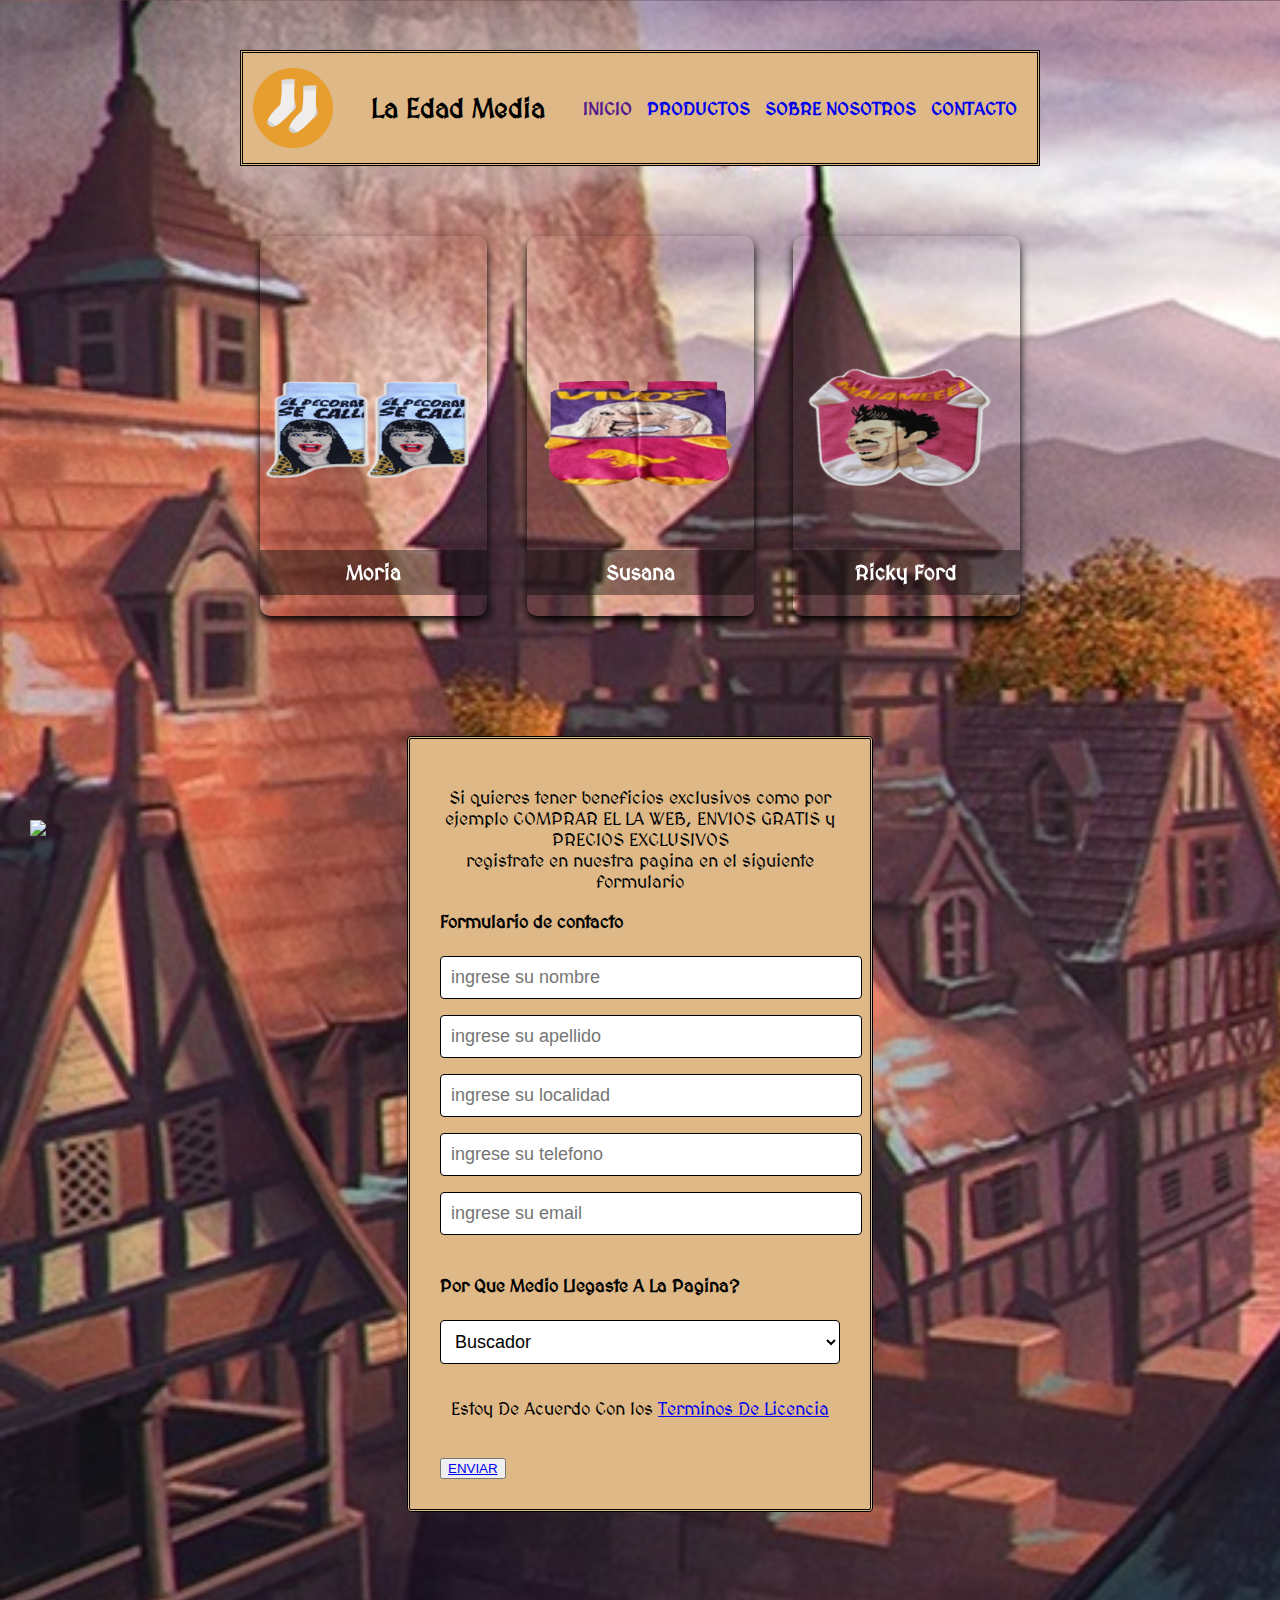
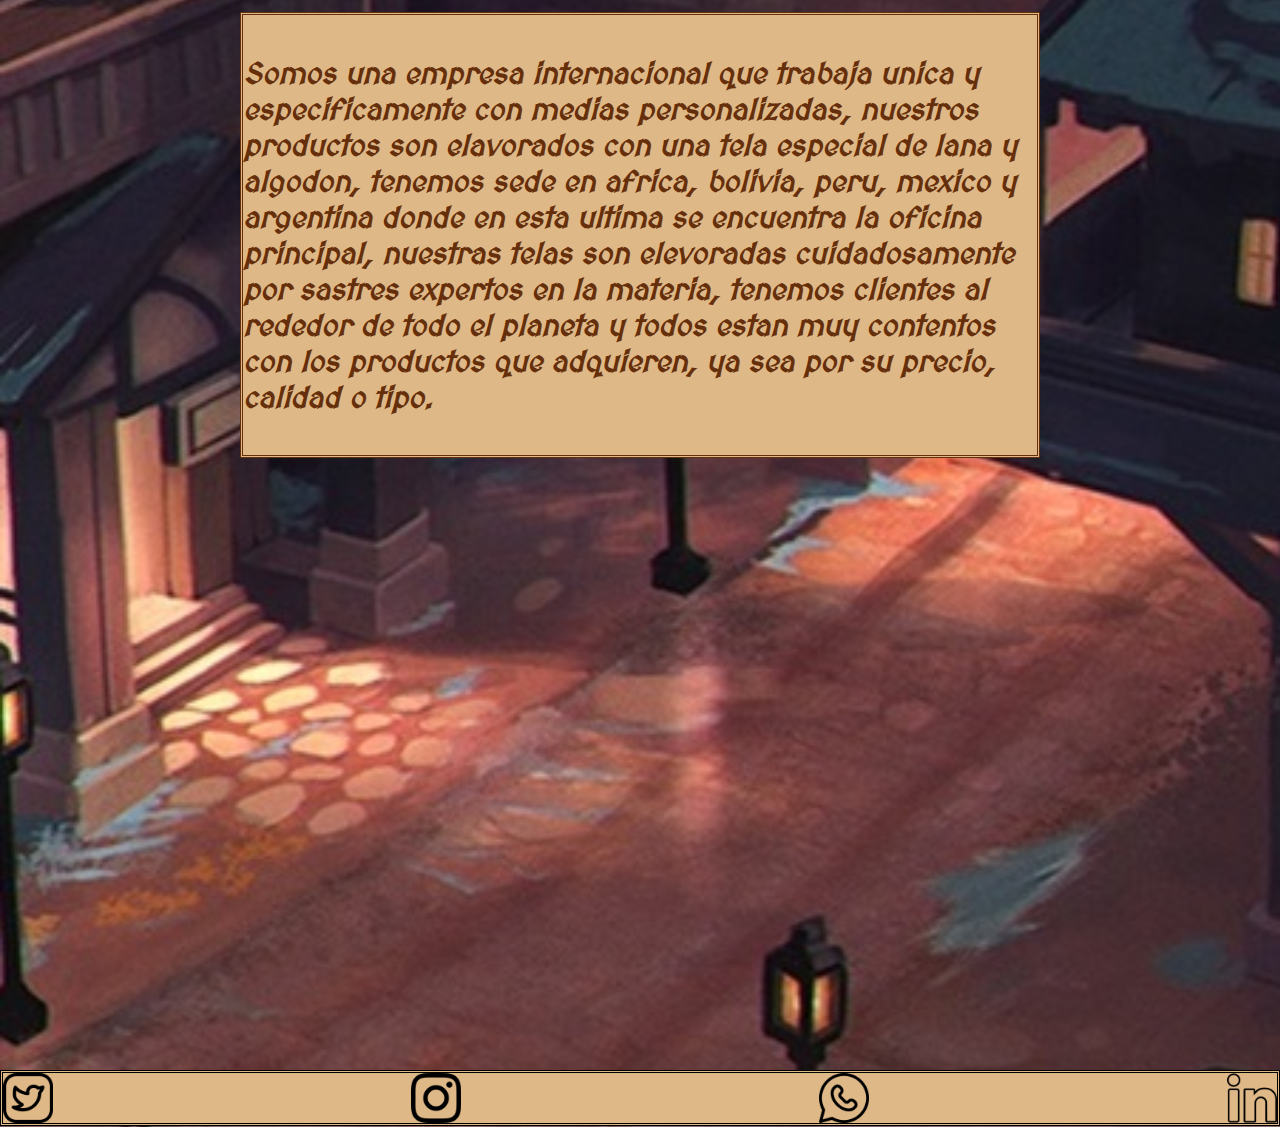
==== index.html @ 6c39c47f "Todo" ====
<!DOCTYPE html>
<html lang="en">

<head>
    <meta charset="UTF-8">
    <meta http-equiv="X-UA-Compatible" content="IE=edge">
    <meta name="viewport" content="width=device-width, initial-scale=1.0">
    <meta name="keywords" content="HTML, CSS">
    <title>Trabajo Practico N°2</title>
    <link rel="stylesheet" href="/css/styles.css">
    <link rel="icon" href="./icons/icono.jpg">
    <link rel="stylesheet" type="text/css" href="//fonts.googleapis.com/css?family=MedievalSharp" />
    

</head>

<body>

    <div class="cartel">
        <img src="/images/german.png">
    </div>

    <div class="container">

        <header>

            <link rel="stylesheet" href="#" class="logo">

            <img class="icono" src="./icons/icono.jpg" alt="">
            <h2>La Edad Media</h2>

            </link>

            <nav class="nav">


                <a href="" class="nav">INICIO</a>
                <a href="#productos" class="nav">PRODUCTOS</a>
                <a href="#sobre" class="nav">SOBRE NOSOTROS</a>
                <a href="#contacto" class="nav">CONTACTO</a>


            </nav>

        </header>

    <div class="containerCard">
        <div class="card">
            <div class="face front">
                <img src="/images/moria.png" alt="">
                <h3>Moria</h3>
            </div>
            <div class="face back">
                <h3>Moria</h3>
                <p>Lorem ipsum dolor sit, 
                    amet consectetur adipisicing elit. 
                    Nobis id iure voluptatibus consequatur 
                    quasi ut, sequi maxime vel, 
                    officia repellat deserunt inventore 
                    consectetur, maiores dolorem vitae 
                    pariatur? Dignissimos, quibusdam in.</p>
                <div class="link">
                    <a href="/detalles.html">Detalles</a>
                </div>
            </div>
            
        </div>
        <div class="card" id="productos">
            <div class="face front">
                <img src="/images/susi.png" alt="">
                <h3>Susana</h3>
            </div>
            <div class="face back">
                <h3>Susana</h3>
                <p>Lorem ipsum dolor sit, 
                    amet consectetur adipisicing elit. 
                    Nobis id iure voluptatibus consequatur 
                    quasi ut, sequi maxime vel, 
                    officia repellat deserunt inventore 
                    consectetur, maiores dolorem vitae 
                    pariatur? Dignissimos, quibusdam in.</p>
                <div class="link">
                    <a href="/detalles.html">Detalles</a>
                </div>
            </div>
            
        </div>
        <div class="card">
            <div class="face front">
                <img src="/images/ricky.png" alt="">
                <h3>Ricky Ford</h3>
            </div>
            <div class="face back">
                <h3>Ricky Ford</h3>
                <p>Lorem ipsum dolor sit, 
                    amet consectetur adipisicing elit. 
                    Nobis id iure voluptatibus consequatur 
                    quasi ut, sequi maxime vel, 
                    officia repellat deserunt inventore 
                    consectetur, maiores dolorem vitae 
                    pariatur? Dignissimos, quibusdam in.</p>
                <div class="link">
                    <a href="/detalles.html">Detalles</a>
                </div>
            </div>
            
        </div>
    </div>

        <section class="formulario">
            <p>Si quieres tener beneficios exclusivos como por ejemplo COMPRAR EL LA WEB, ENVIOS GRATIS y PRECIOS
                EXCLUSIVOS
                <br> registrate en nuestra pagina en el siguiente formulario
            </p>
            <br>
            <br>
            <h4>Formulario de contacto</h4>
            <input class="box" type="text" name="nombre" id="nombres" placeholder="ingrese su nombre">
            <input class="box" type="text" name="apellido" id="apellido" placeholder="ingrese su apellido">
            <input class="box" type="text" name="localidad" id="localidad" placeholder="ingrese su localidad">
            <input class="box" type="tel" name="telefono" id="telefono" placeholder="ingrese su telefono">
            <input class="box" type="email" name="email" id="email" placeholder="ingrese su email">
            <h4>Por Que Medio Llegaste A La Pagina? </h4>

            <select name="medio" class="box">
                <option value="Buscador">Buscador</option>
                <option value="Buscador">Publicidad</option>
                <option value="Buscador">Mail</option>
                <option value="Buscador">Otro..</option>
            </select>

            <p>Estoy De Acuerdo Con los <a href="/terminos.html">Terminos De Licencia</a></p>

            <button type="button" value="Enviar"><a href="/PaginaDeAgradecimiento.html">ENVIAR</a></button> 
        </section>

        <div class="sobreNosotros" id="sobre">
            <section>
                <h4>Somos una empresa internacional que trabaja unica y especificamente con medias personalizadas, 
                    nuestros productos son elavorados con una tela especial de lana y algodon, tenemos sede en africa, bolivia,
                    peru, mexico y argentina donde en esta ultima se encuentra la oficina principal, nuestras telas son elevoradas
                    cuidadosamente por sastres expertos en la materia, tenemos clientes al rededor de todo el planeta y todos estan muy
                    contentos con los productos que adquieren, ya sea por su precio, calidad o tipo.                    
                </h4>
            </section>
        </div>

    </div>

    <footer class="" id="contacto">
        <div class="sociales">
            <a href="https://twitter.com/MansillaFrank" class="twitter"><i class="fa fa-twitter"><img src="/icons/gorjeo.png" class="twitter" alt=""></i></a>
            <a href="https://t.co/3HuCrFXEHp" class="instagram"><i class="fa fa-instagram"><img src="/icons/instagram.png" class="instagram" alt=""></i></a>
            <a href="/whats.html" class="whatsapp"><i class="fa fa-whatsapp"><img src="/icons/whatsapp.png" class="whatsapp" alt=""></i></a>
            <a href="https://www.linkedin.com/in/frank-mansilla-616237210" class="linkedIN"><i class="fa fa-linkedIN"><img src="/icons/linkedin.png"  class="linkedIN" alt=""></i></a>
        </div>
    </footer>
    
</body>

</html>
---- css/styles.css ----
body{
  background-image: url(../images/background.jpg);
  background-size:cover;
  font-family: MedievalSharp; font-size: 18px; font-style: normal; font-variant: normal; font-weight: 200;
  margin: 0;
  }
  
  .container{
    background:(
      burlywood 5rem
      transparent 5rem
    );
    
    margin: auto;
    width: 50rem;
    height: 160rem;
    padding: 50px;
  }

  header{
    display: flex;
    border:double;
    justify-content: space-between;
    align-items: center;
    background-color: burlywood;
    height: 90px;
    padding: 10px;
  } 

.cartel{
  margin-top: 700px;
  float: left;
}

.cartel img{
  margin-top: 120px;
  margin-left: 30px;
  width: 200px;
  position: absolute;
  display: flex;
}


.containerCard{
  display: flex;
margin-top: 50px;
}

.card {
  position: relative;
  width: 300px;
  height: 380px;
  margin: 20px;
  display: flex;
  flex-direction: column;
}

.card .face {
  position: absolute;
  width: 100%;
  height: 100%;
  backface-visibility: hidden;
  border-radius: 10px;
  overflow: hidden;
  transition: .5s;
}

.card .front {
  transform: perspective(600px) rotateY(0deg);
  box-shadow: 0 5px 10px #000;
}

.card .front img {
  position: absolute;
  width: 100%;
  height: 100%;
  object-fit: cover;
}

.card .front h3 {
  position: absolute;
  bottom: 0;
  width: 100%;
  height: 45px;
  line-height: 45px;
  color: #fff;
  background: rgba(0,0,0,.4);
  text-align: center;
}

.card .back {
  transform: perspective(600px) rotateY(180deg);
  background: burlywood;
  padding: 15px;
  color: #000;
  display: flex;
  flex-direction: column;
  justify-content: space-between;
  text-align: center;
  box-shadow: 0 5px 10px #000;
}

.card .back .link {
  border-top: solid 1px #000;
  height: 50px;
  line-height: 50px;
}

.card .back .link a {
  color: #000;
}

.card .back h3 {
  font-size: 30px;
  margin-top: 20px;
  letter-spacing: 2px;
}

.card .back p {
  letter-spacing: 1px;
} 

.card:hover .front {
  transform: perspective(600px) rotateY(180deg);
}

.card:hover .back {
  transform: perspective(600px) rotateY(360deg);
}

.sobreNosotros{
  margin-top: 100px;
  
  background-color: burlywood;
  font-size: 30px;
  font-style: oblique;
  border-style: double;
  color: rgb(102, 47, 11);
}

.logo{
  align-items: center;
}

.icono{
  height: 80px;
}

.nav{
  text-decoration:none;
}

.nav a{
  padding-right: 10px;
  font-weight: 600;
}

.nav a:hover{
  color: white;
}


.formulario{
  width: 400px;
  background: burlywood;
  padding: 30px;
  margin: auto;
  margin-top: 100px;
  border-radius: 4px;
  color: black;
  font-weight: 500;
  align-items: center;
  border: double;
}

.box{
  width: 100%;
  background: white;
  padding: 10px;
  border-radius: 4px;
  margin-bottom: 16px;
  border: 1px solid black;
  font-family: sans-serif;
  font-size: 18px;
}

.formulario p{
  height: 40px;
  text-align: center;
  font-size: 18px;
}

footer{
  width: 100%;
  margin-top: 10px;
}

footer .sociales{
  background: burlywood;
  display: flex;
  flex-direction: row;
  justify-content: space-between;
  flex-wrap: wrap;
  border-style: double;
}

footer .sociales .twitter{
  height: 50px;
}
footer .sociales .instagram{
  height: 50px;
}
footer .sociales .whatsapp{
  height: 50px;
}
footer .sociales .linkedIN{
  height: 50px;
}
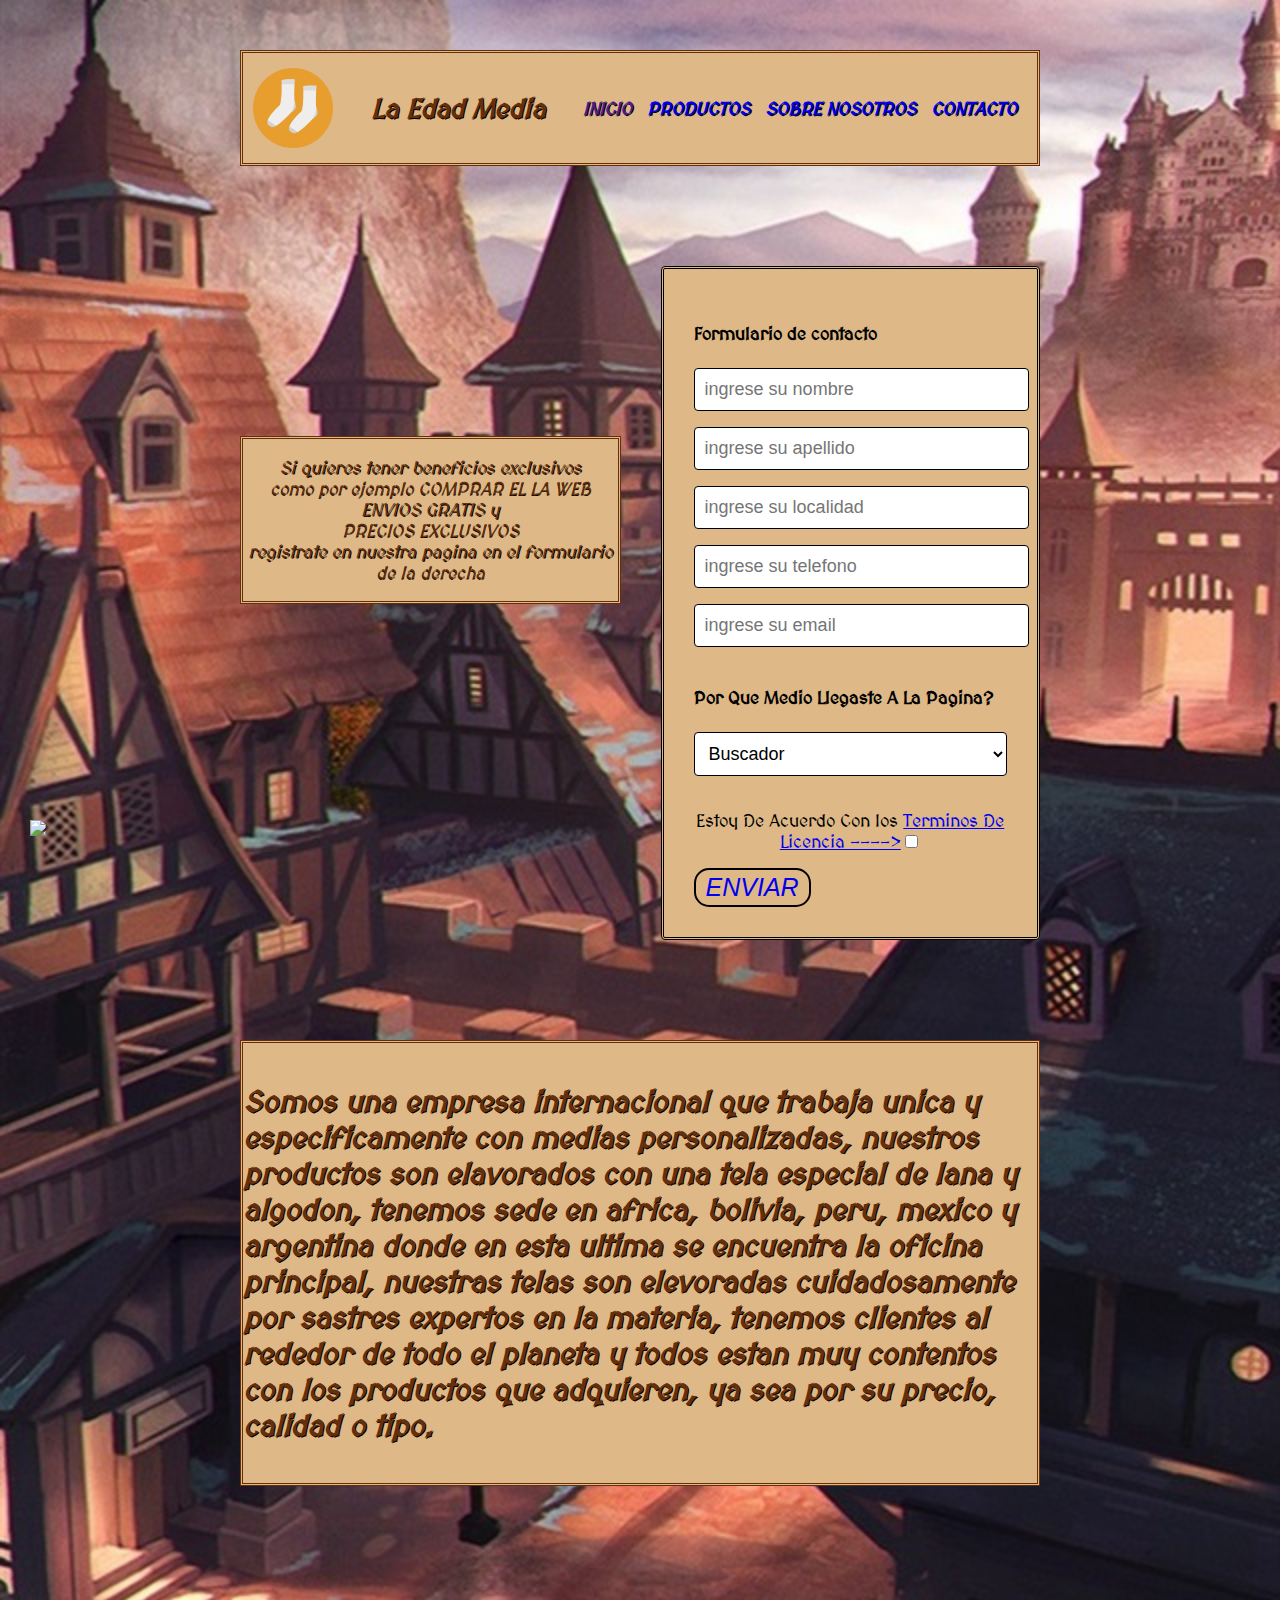
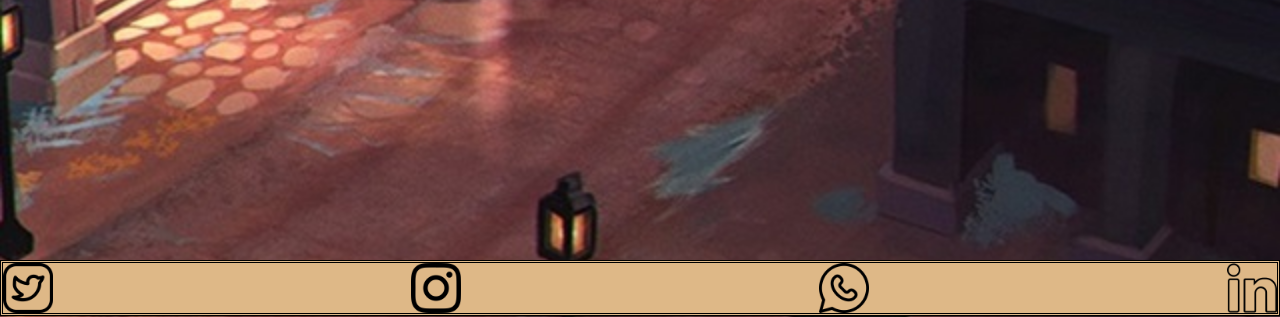
==== commit be5f3bf6: "Bug(*)" ====
--- a/index.html
+++ b/index.html
@@ -7,22 +7,22 @@
     <meta name="viewport" content="width=device-width, initial-scale=1.0">
     <meta name="keywords" content="HTML, CSS">
     <title>Trabajo Practico N°2</title>
-    <link rel="stylesheet" href="/css/styles.css">
+    <link rel="stylesheet" href="/Templates/css/styles.css">
     <link rel="icon" href="./icons/icono.jpg">
     <link rel="stylesheet" type="text/css" href="//fonts.googleapis.com/css?family=MedievalSharp" />
-    
+
 
 </head>
 
 <body>
 
     <div class="cartel">
-        <img src="/images/german.png">
+        <img src="/Templates/images/german.png">
     </div>
 
     <div class="container">
 
-        <header>
+        <header class="header1">
 
             <link rel="stylesheet" href="#" class="logo">
 
@@ -35,112 +35,63 @@
 
 
                 <a href="" class="nav">INICIO</a>
-                <a href="#productos" class="nav">PRODUCTOS</a>
+                <a href="/Templates/blog.html" class="nav">PRODUCTOS</a>
                 <a href="#sobre" class="nav">SOBRE NOSOTROS</a>
                 <a href="#contacto" class="nav">CONTACTO</a>
+
 
 
             </nav>
 
         </header>
 
-    <div class="containerCard">
-        <div class="card">
-            <div class="face front">
-                <img src="/images/moria.png" alt="">
-                <h3>Moria</h3>
+
+        <div class="containerform">
+
+            <div class="textform">
+                <p>Si quieres tener beneficios exclusivos
+                    <br> como por ejemplo COMPRAR EL LA WEB
+                    <br> ENVIOS GRATIS y
+                    <br> PRECIOS EXCLUSIVOS
+                    <br> registrate en nuestra pagina en el formulario de la derecha
+                </p>
             </div>
-            <div class="face back">
-                <h3>Moria</h3>
-                <p>Lorem ipsum dolor sit, 
-                    amet consectetur adipisicing elit. 
-                    Nobis id iure voluptatibus consequatur 
-                    quasi ut, sequi maxime vel, 
-                    officia repellat deserunt inventore 
-                    consectetur, maiores dolorem vitae 
-                    pariatur? Dignissimos, quibusdam in.</p>
-                <div class="link">
-                    <a href="/detalles.html">Detalles</a>
-                </div>
-            </div>
-            
+
+            <section class="formulario">
+                <h4>Formulario de contacto</h4>
+                <input class="box" type="text" name="nombre" id="nombres" placeholder="ingrese su nombre">
+                <input class="box" type="text" name="apellido" id="apellido" placeholder="ingrese su apellido">
+                <input class="box" type="text" name="localidad" id="localidad" placeholder="ingrese su localidad">
+                <input class="box" type="tel" name="telefono" id="telefono" placeholder="ingrese su telefono">
+                <input class="box" type="email" name="email" id="email" placeholder="ingrese su email">
+                <h4>Por Que Medio Llegaste A La Pagina? </h4>
+
+                <select name="medio" class="box">
+                    <option value="Buscador">Buscador</option>
+                    <option value="Buscador">Publicidad</option>
+                    <option value="Buscador">Mail</option>
+                    <option value="Buscador">Otro..</option>
+                </select>
+                <p>Estoy De Acuerdo Con los <a href="/Templates/terminos.html">Terminos De Licencia ----><input
+                            type="checkbox" name="De acuerdo" id=""></></a></p>
+
+                <button type="button" value="Enviar"><a
+                        href="/Templates/PaginaDeAgradecimiento.html">ENVIAR</a></button>
         </div>
-        <div class="card" id="productos">
-            <div class="face front">
-                <img src="/images/susi.png" alt="">
-                <h3>Susana</h3>
-            </div>
-            <div class="face back">
-                <h3>Susana</h3>
-                <p>Lorem ipsum dolor sit, 
-                    amet consectetur adipisicing elit. 
-                    Nobis id iure voluptatibus consequatur 
-                    quasi ut, sequi maxime vel, 
-                    officia repellat deserunt inventore 
-                    consectetur, maiores dolorem vitae 
-                    pariatur? Dignissimos, quibusdam in.</p>
-                <div class="link">
-                    <a href="/detalles.html">Detalles</a>
-                </div>
-            </div>
-            
-        </div>
-        <div class="card">
-            <div class="face front">
-                <img src="/images/ricky.png" alt="">
-                <h3>Ricky Ford</h3>
-            </div>
-            <div class="face back">
-                <h3>Ricky Ford</h3>
-                <p>Lorem ipsum dolor sit, 
-                    amet consectetur adipisicing elit. 
-                    Nobis id iure voluptatibus consequatur 
-                    quasi ut, sequi maxime vel, 
-                    officia repellat deserunt inventore 
-                    consectetur, maiores dolorem vitae 
-                    pariatur? Dignissimos, quibusdam in.</p>
-                <div class="link">
-                    <a href="/detalles.html">Detalles</a>
-                </div>
-            </div>
-            
-        </div>
-    </div>
 
-        <section class="formulario">
-            <p>Si quieres tener beneficios exclusivos como por ejemplo COMPRAR EL LA WEB, ENVIOS GRATIS y PRECIOS
-                EXCLUSIVOS
-                <br> registrate en nuestra pagina en el siguiente formulario
-            </p>
-            <br>
-            <br>
-            <h4>Formulario de contacto</h4>
-            <input class="box" type="text" name="nombre" id="nombres" placeholder="ingrese su nombre">
-            <input class="box" type="text" name="apellido" id="apellido" placeholder="ingrese su apellido">
-            <input class="box" type="text" name="localidad" id="localidad" placeholder="ingrese su localidad">
-            <input class="box" type="tel" name="telefono" id="telefono" placeholder="ingrese su telefono">
-            <input class="box" type="email" name="email" id="email" placeholder="ingrese su email">
-            <h4>Por Que Medio Llegaste A La Pagina? </h4>
 
-            <select name="medio" class="box">
-                <option value="Buscador">Buscador</option>
-                <option value="Buscador">Publicidad</option>
-                <option value="Buscador">Mail</option>
-                <option value="Buscador">Otro..</option>
-            </select>
-
-            <p>Estoy De Acuerdo Con los <a href="/terminos.html">Terminos De Licencia</a></p>
-
-            <button type="button" value="Enviar"><a href="/PaginaDeAgradecimiento.html">ENVIAR</a></button> 
         </section>
 
         <div class="sobreNosotros" id="sobre">
             <section>
-                <h4>Somos una empresa internacional que trabaja unica y especificamente con medias personalizadas, 
-                    nuestros productos son elavorados con una tela especial de lana y algodon, tenemos sede en africa, bolivia,
-                    peru, mexico y argentina donde en esta ultima se encuentra la oficina principal, nuestras telas son elevoradas
-                    cuidadosamente por sastres expertos en la materia, tenemos clientes al rededor de todo el planeta y todos estan muy
-                    contentos con los productos que adquieren, ya sea por su precio, calidad o tipo.                    
+                <h4>Somos una empresa internacional que trabaja unica y especificamente con medias personalizadas,
+                    nuestros productos son elavorados con una tela especial de lana y algodon, tenemos sede en africa,
+                    bolivia,
+                    peru, mexico y argentina donde en esta ultima se encuentra la oficina principal, nuestras telas son
+                    elevoradas
+                    cuidadosamente por sastres expertos en la materia, tenemos clientes al rededor de todo el planeta y
+                    todos estan muy
+                    contentos con los productos que adquieren, ya sea por su precio, calidad o tipo.
                 </h4>
             </section>
         </div>
@@ -149,13 +100,17 @@
 
     <footer class="" id="contacto">
         <div class="sociales">
-            <a href="https://twitter.com/MansillaFrank" class="twitter"><i class="fa fa-twitter"><img src="/icons/gorjeo.png" class="twitter" alt=""></i></a>
-            <a href="https://t.co/3HuCrFXEHp" class="instagram"><i class="fa fa-instagram"><img src="/icons/instagram.png" class="instagram" alt=""></i></a>
-            <a href="/whats.html" class="whatsapp"><i class="fa fa-whatsapp"><img src="/icons/whatsapp.png" class="whatsapp" alt=""></i></a>
-            <a href="https://www.linkedin.com/in/frank-mansilla-616237210" class="linkedIN"><i class="fa fa-linkedIN"><img src="/icons/linkedin.png"  class="linkedIN" alt=""></i></a>
+            <a href="https://twitter.com/MansillaFrank" class="twitter"><i class="fa fa-twitter"><img
+                        src="/Templates/icons/gorjeo.png" class="twitter" alt=""></i></a>
+            <a href="https://t.co/3HuCrFXEHp" class="instagram"><i class="fa fa-instagram"><img
+                        src="/Templates/icons/instagram.png" class="instagram" alt=""></i></a>
+            <a href="/Templates/images/ws.jpeg" class="whatsapp"><i class="fa fa-whatsapp"><img
+                        src="/Templates/icons/whatsapp.png" class="whatsapp" alt=""></i></a>
+            <a href="https://www.linkedin.com/in/frank-mansilla-616237210" class="linkedIN"><i
+                    class="fa fa-linkedIN"><img src="/Templates/icons/linkedin.png" class="linkedIN" alt=""></i></a>
         </div>
     </footer>
-    
+
 </body>
 
 </html>--- a/Templates/css/styles.css
+++ b/Templates/css/styles.css
@@ -0,0 +1,305 @@
+html {
+  scroll-behavior: smooth;
+}
+
+body {
+  background-image: url(../images/background.jpg);
+  background-size: cover;
+  font-family: MedievalSharp;
+  font-size: 18px;
+  font-style: normal;
+  font-variant: normal;
+  font-weight: 200;
+  margin: 0;
+}
+
+.container {
+  background: (burlywood 5rem transparent 5rem);
+
+  margin: auto;
+  width: 50rem;
+  height: 110rem;
+  padding: 50px;
+}
+
+.header1 {
+  display: flex;
+  border: double;
+  justify-content: space-between;
+  align-items: center;
+  background-color: burlywood;
+  height: 90px;
+  padding: 10px;
+  font-style: oblique;
+  font-size: 18px;
+  text-shadow: 1px 1px black;
+  color: rgb(102, 47, 11);
+}
+
+.header2 {
+
+  border: double;
+  text-align: center;
+  background-color: burlywood;
+  height: 90px;
+  padding: 10px;
+  font-style: oblique;
+  font-size: 20px;
+  text-shadow: 1px 1px black;
+  color: rgb(102, 47, 11);
+}
+
+.cartel {
+  margin-top: 700px;
+  float: left;
+
+}
+
+.audio {
+
+  margin-top: 357px;
+  margin-left: 75px;
+  height: 100px;
+  width: 100px;
+  float: inline-end;
+}
+
+.cartel img {
+  margin-top: 120px;
+  margin-left: 30px;
+  width: 200px;
+  position: absolute;
+  display: flex;
+}
+
+.sobreNosotros {
+  margin-top: 100px;
+
+  background-color: burlywood;
+  font-size: 30px;
+  font-style: oblique;
+  border-style: double;
+  text-shadow: 1px 1px black;
+  color: rgb(102, 47, 11);
+}
+
+.logo {
+  align-items: center;
+}
+
+.icono {
+  height: 80px;
+}
+
+.nav {
+  text-decoration: none;
+}
+
+.nav a {
+  padding-right: 10px;
+  font-weight: 600;
+}
+
+.nav a:hover {
+  color: white;
+}
+
+.containerform {
+  display: flex;
+}
+
+.textform {
+  margin-top: 270px;
+  margin-right: 40px;
+  text-align: center;
+  background-color: burlywood;
+  border-style: double;
+  height: max-content;
+  font-style: oblique;
+  text-shadow: 0.5px 0.5px black;
+  color: rgb(102, 47, 11);
+
+}
+
+.formulario {
+  width: 400px;
+  background: burlywood;
+  padding: 30px;
+  margin: auto;
+  margin-top: 100px;
+  border-radius: 4px;
+  color: black;
+  font-weight: 500;
+  align-items: center;
+  border: double;
+}
+
+.box {
+  width: 100%;
+  background: white;
+  padding: 10px;
+  border-radius: 4px;
+  margin-bottom: 16px;
+  border: 1px solid black;
+  font-family: sans-serif;
+  font-size: 18px;
+}
+
+.formulario p {
+  height: 40px;
+  text-align: center;
+  font-size: 18px;
+}
+
+footer {
+  width: 100%;
+
+}
+
+footer .sociales {
+  background: burlywood;
+  display: flex;
+  flex-direction: row;
+  justify-content: space-between;
+  flex-wrap: wrap;
+  border-style: double;
+}
+
+footer .sociales .twitter {
+  height: 50px;
+}
+
+footer .sociales .instagram {
+  height: 50px;
+}
+
+footer .sociales .whatsapp {
+  height: 50px;
+}
+
+footer .sociales .linkedIN {
+  height: 50px;
+}
+
+
+/*Inicio de estilos de pagina de productos*/
+
+.botn {
+  justify-content: center;
+  display: flex;
+}
+
+button {
+  text-decoration: none;
+  padding: 3px;
+  padding-left: 10px;
+  padding-right: 10px;
+  font-family: helvetica;
+  font-weight: 300;
+  font-size: 25px;
+  font-style: italic;
+  color: black;
+  background-color: burlywood;
+  border-radius: 15px;
+  border-style: double;
+}
+
+button:hover {
+  opacity: 0.6;
+  text-decoration: none;
+}
+
+button a {
+  text-decoration: none;
+}
+
+/*Comienzo de estilos de card*/
+.containerCard {
+  display: flex;
+  margin-top: 50px;
+}
+
+.card {
+  position: relative;
+  width: 300px;
+  height: 380px;
+  margin: 20px;
+  display: flex;
+  flex-direction: column;
+}
+
+.card .face {
+  position: absolute;
+  width: 100%;
+  height: 100%;
+  backface-visibility: hidden;
+  border-radius: 10px;
+  overflow: hidden;
+  transition: .5s;
+}
+
+.card .front {
+  transform: perspective(600px) rotateY(0deg);
+  box-shadow: 0 5px 10px #000;
+}
+
+.card .front img {
+  position: absolute;
+  width: 100%;
+  height: 100%;
+  object-fit: cover;
+}
+
+.card .front h3 {
+  position: absolute;
+  bottom: 0;
+  width: 100%;
+  height: 45px;
+  line-height: 45px;
+  color: #fff;
+  background: rgba(0, 0, 0, .4);
+  text-align: center;
+}
+
+.card .back {
+  transform: perspective(600px) rotateY(180deg);
+  background: burlywood;
+  padding: 15px;
+  color: #000;
+  display: flex;
+  border-style: double;
+  flex-direction: column;
+  justify-content: space-between;
+  text-align: center;
+  box-shadow: 0 5px 10px #000;
+}
+
+.card .back .link {
+  border-top: solid 1px #000;
+  height: 50px;
+  line-height: 50px;
+}
+
+.card .back .link a {
+  color: #000;
+}
+
+.card .back h3 {
+  font-size: 30px;
+  margin-top: 20px;
+  letter-spacing: 2px;
+}
+
+.card .back p {
+  letter-spacing: 1px;
+}
+
+.card:hover .front {
+  transform: perspective(600px) rotateY(180deg);
+}
+
+.card:hover .back {
+  transform: perspective(600px) rotateY(360deg);
+}
+
+/*Fin de estilos de card*/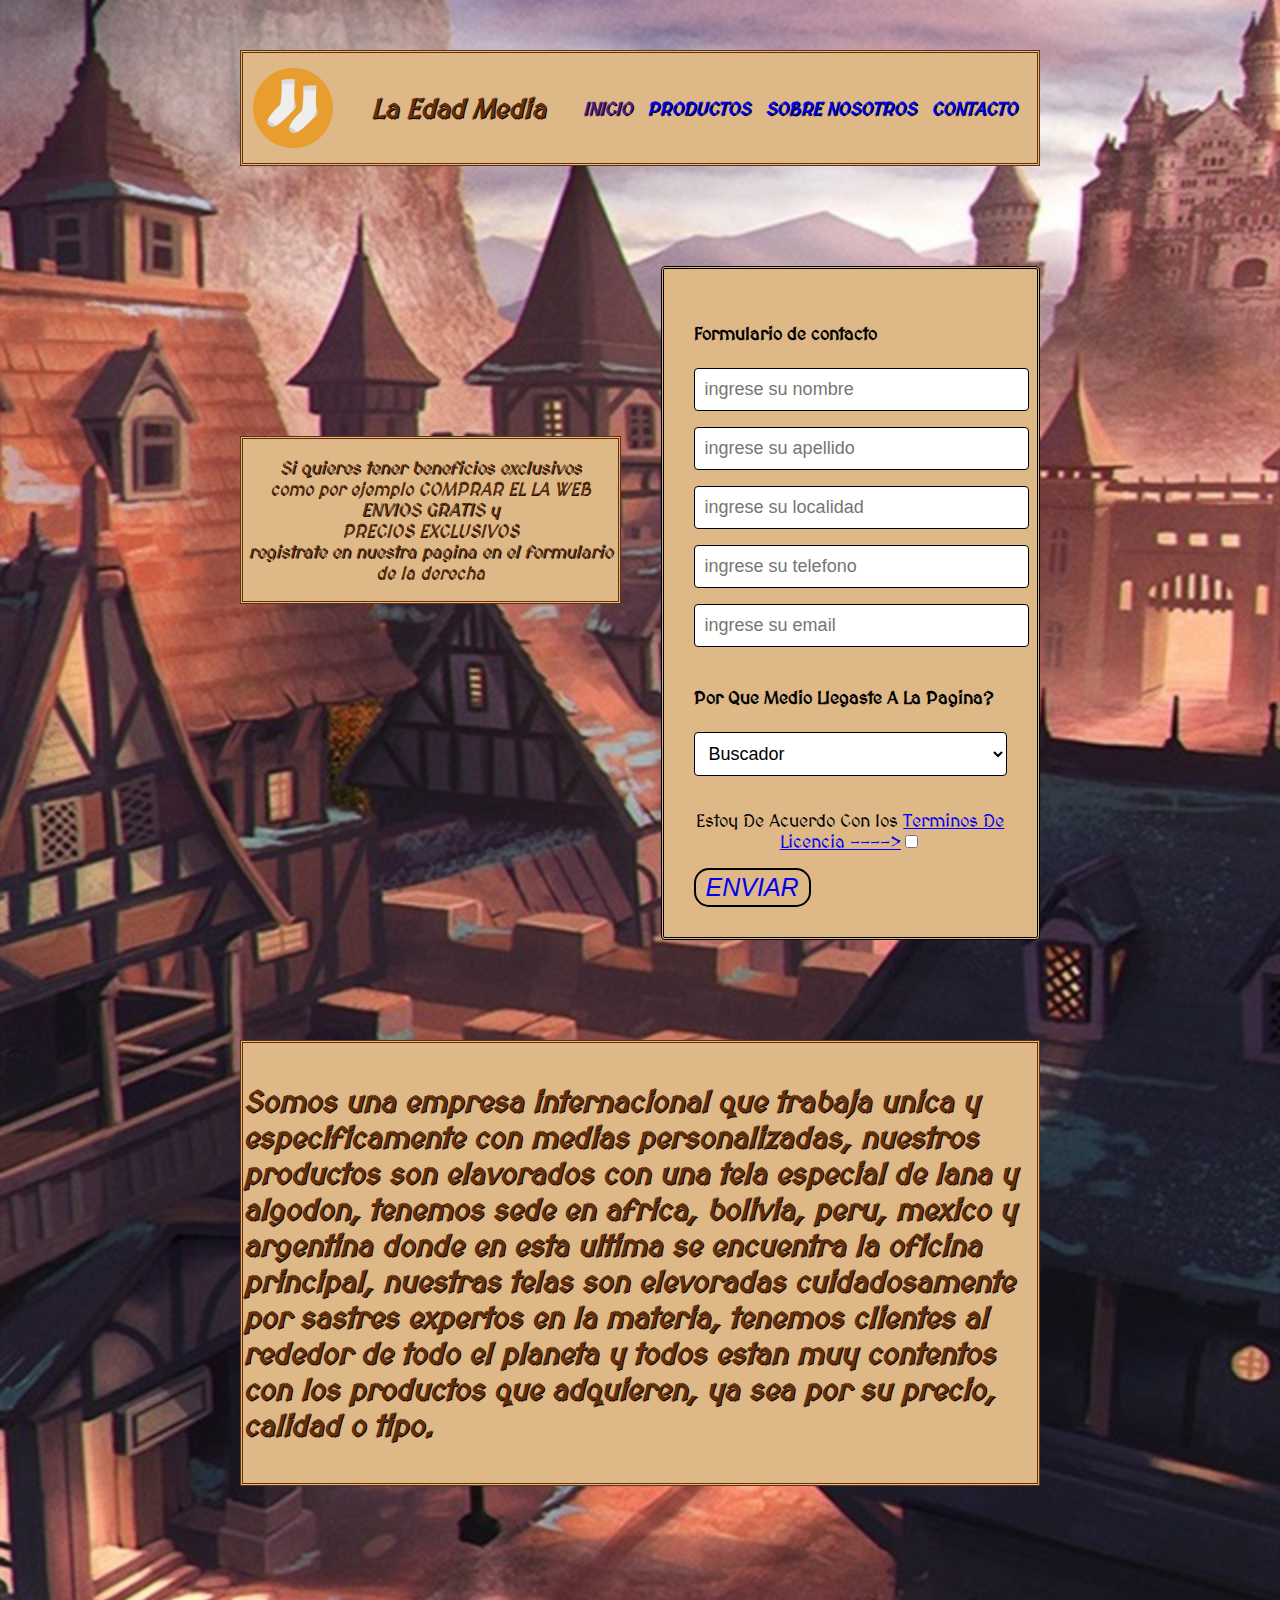
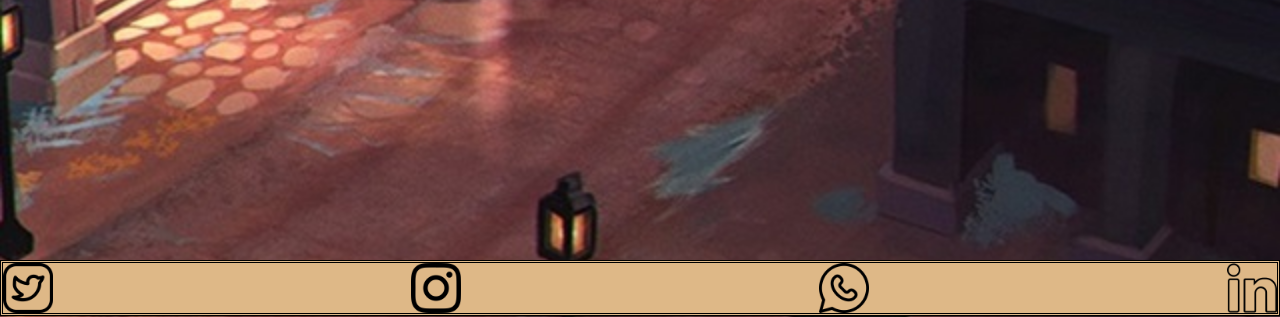
==== commit 12a65f35: "image rutes" ====
--- a/index.html
+++ b/index.html
@@ -7,7 +7,7 @@
     <meta name="viewport" content="width=device-width, initial-scale=1.0">
     <meta name="keywords" content="HTML, CSS">
     <title>Trabajo Practico N°2</title>
-    <link rel="stylesheet" href="/Templates/css/styles.css">
+    <link rel="stylesheet" href="/css/styles.css">
     <link rel="icon" href="./icons/icono.jpg">
     <link rel="stylesheet" type="text/css" href="//fonts.googleapis.com/css?family=MedievalSharp" />
 
@@ -15,10 +15,10 @@
 </head>
 
 <body>
-
+    <!-- 
     <div class="cartel">
-        <img src="/Templates/images/german.png">
-    </div>
+        <img src="/images/german.png">
+    </div> -->
 
     <div class="container">
 
@@ -35,7 +35,7 @@
 
 
                 <a href="" class="nav">INICIO</a>
-                <a href="/Templates/blog.html" class="nav">PRODUCTOS</a>
+                <a href="/blog.html" class="nav">PRODUCTOS</a>
                 <a href="#sobre" class="nav">SOBRE NOSOTROS</a>
                 <a href="#contacto" class="nav">CONTACTO</a>
 
@@ -72,11 +72,11 @@
                     <option value="Buscador">Mail</option>
                     <option value="Buscador">Otro..</option>
                 </select>
-                <p>Estoy De Acuerdo Con los <a href="/Templates/terminos.html">Terminos De Licencia ----><input
+                <p>Estoy De Acuerdo Con los <a href="/terminos.html">Terminos De Licencia ----><input
                             type="checkbox" name="De acuerdo" id=""></></a></p>
 
                 <button type="button" value="Enviar"><a
-                        href="/Templates/PaginaDeAgradecimiento.html">ENVIAR</a></button>
+                        href="/PaginaDeAgradecimiento.html">ENVIAR</a></button>
         </div>
 
 
@@ -101,13 +101,13 @@
     <footer class="" id="contacto">
         <div class="sociales">
             <a href="https://twitter.com/MansillaFrank" class="twitter"><i class="fa fa-twitter"><img
-                        src="/Templates/icons/gorjeo.png" class="twitter" alt=""></i></a>
+                        src="/icons/gorjeo.png" class="twitter" alt=""></i></a>
             <a href="https://t.co/3HuCrFXEHp" class="instagram"><i class="fa fa-instagram"><img
-                        src="/Templates/icons/instagram.png" class="instagram" alt=""></i></a>
-            <a href="/Templates/images/ws.jpeg" class="whatsapp"><i class="fa fa-whatsapp"><img
-                        src="/Templates/icons/whatsapp.png" class="whatsapp" alt=""></i></a>
+                        src="/icons/instagram.png" class="instagram" alt=""></i></a>
+            <a href="/images/ws.jpeg" class="whatsapp"><i class="fa fa-whatsapp"><img
+                        src="/icons/whatsapp.png" class="whatsapp" alt=""></i></a>
             <a href="https://www.linkedin.com/in/frank-mansilla-616237210" class="linkedIN"><i
-                    class="fa fa-linkedIN"><img src="/Templates/icons/linkedin.png" class="linkedIN" alt=""></i></a>
+                    class="fa fa-linkedIN"><img src="/icons/linkedin.png" class="linkedIN" alt=""></i></a>
         </div>
     </footer>
 
--- a/css/styles.css
+++ b/css/styles.css
@@ -0,0 +1,305 @@
+html {
+  scroll-behavior: smooth;
+}
+
+body {
+  background-image: url(../images/background.jpg);
+  background-size: cover;
+  font-family: MedievalSharp;
+  font-size: 18px;
+  font-style: normal;
+  font-variant: normal;
+  font-weight: 200;
+  margin: 0;
+}
+
+.container {
+  background: (burlywood 5rem transparent 5rem);
+
+  margin: auto;
+  width: 50rem;
+  height: 110rem;
+  padding: 50px;
+}
+
+.header1 {
+  display: flex;
+  border: double;
+  justify-content: space-between;
+  align-items: center;
+  background-color: burlywood;
+  height: 90px;
+  padding: 10px;
+  font-style: oblique;
+  font-size: 18px;
+  text-shadow: 1px 1px black;
+  color: rgb(102, 47, 11);
+}
+
+.header2 {
+
+  border: double;
+  text-align: center;
+  background-color: burlywood;
+  height: 90px;
+  padding: 10px;
+  font-style: oblique;
+  font-size: 20px;
+  text-shadow: 1px 1px black;
+  color: rgb(102, 47, 11);
+}
+
+.cartel {
+  margin-top: 700px;
+  float: left;
+
+}
+
+.audio {
+
+  margin-top: 357px;
+  margin-left: 75px;
+  height: 100px;
+  width: 100px;
+  float: inline-end;
+}
+
+.cartel img {
+  margin-top: 120px;
+  margin-left: 30px;
+  width: 200px;
+  position: absolute;
+  display: flex;
+}
+
+.sobreNosotros {
+  margin-top: 100px;
+
+  background-color: burlywood;
+  font-size: 30px;
+  font-style: oblique;
+  border-style: double;
+  text-shadow: 1px 1px black;
+  color: rgb(102, 47, 11);
+}
+
+.logo {
+  align-items: center;
+}
+
+.icono {
+  height: 80px;
+}
+
+.nav {
+  text-decoration: none;
+}
+
+.nav a {
+  padding-right: 10px;
+  font-weight: 600;
+}
+
+.nav a:hover {
+  color: white;
+}
+
+.containerform {
+  display: flex;
+}
+
+.textform {
+  margin-top: 270px;
+  margin-right: 40px;
+  text-align: center;
+  background-color: burlywood;
+  border-style: double;
+  height: max-content;
+  font-style: oblique;
+  text-shadow: 0.5px 0.5px black;
+  color: rgb(102, 47, 11);
+
+}
+
+.formulario {
+  width: 400px;
+  background: burlywood;
+  padding: 30px;
+  margin: auto;
+  margin-top: 100px;
+  border-radius: 4px;
+  color: black;
+  font-weight: 500;
+  align-items: center;
+  border: double;
+}
+
+.box {
+  width: 100%;
+  background: white;
+  padding: 10px;
+  border-radius: 4px;
+  margin-bottom: 16px;
+  border: 1px solid black;
+  font-family: sans-serif;
+  font-size: 18px;
+}
+
+.formulario p {
+  height: 40px;
+  text-align: center;
+  font-size: 18px;
+}
+
+footer {
+  width: 100%;
+
+}
+
+footer .sociales {
+  background: burlywood;
+  display: flex;
+  flex-direction: row;
+  justify-content: space-between;
+  flex-wrap: wrap;
+  border-style: double;
+}
+
+footer .sociales .twitter {
+  height: 50px;
+}
+
+footer .sociales .instagram {
+  height: 50px;
+}
+
+footer .sociales .whatsapp {
+  height: 50px;
+}
+
+footer .sociales .linkedIN {
+  height: 50px;
+}
+
+
+/*Inicio de estilos de pagina de productos*/
+
+.botn {
+  justify-content: center;
+  display: flex;
+}
+
+button {
+  text-decoration: none;
+  padding: 3px;
+  padding-left: 10px;
+  padding-right: 10px;
+  font-family: helvetica;
+  font-weight: 300;
+  font-size: 25px;
+  font-style: italic;
+  color: black;
+  background-color: burlywood;
+  border-radius: 15px;
+  border-style: double;
+}
+
+button:hover {
+  opacity: 0.6;
+  text-decoration: none;
+}
+
+button a {
+  text-decoration: none;
+}
+
+/*Comienzo de estilos de card*/
+.containerCard {
+  display: flex;
+  margin-top: 50px;
+}
+
+.card {
+  position: relative;
+  width: 300px;
+  height: 380px;
+  margin: 20px;
+  display: flex;
+  flex-direction: column;
+}
+
+.card .face {
+  position: absolute;
+  width: 100%;
+  height: 100%;
+  backface-visibility: hidden;
+  border-radius: 10px;
+  overflow: hidden;
+  transition: .5s;
+}
+
+.card .front {
+  transform: perspective(600px) rotateY(0deg);
+  box-shadow: 0 5px 10px #000;
+}
+
+.card .front img {
+  position: absolute;
+  width: 100%;
+  height: 100%;
+  object-fit: cover;
+}
+
+.card .front h3 {
+  position: absolute;
+  bottom: 0;
+  width: 100%;
+  height: 45px;
+  line-height: 45px;
+  color: #fff;
+  background: rgba(0, 0, 0, .4);
+  text-align: center;
+}
+
+.card .back {
+  transform: perspective(600px) rotateY(180deg);
+  background: burlywood;
+  padding: 15px;
+  color: #000;
+  display: flex;
+  border-style: double;
+  flex-direction: column;
+  justify-content: space-between;
+  text-align: center;
+  box-shadow: 0 5px 10px #000;
+}
+
+.card .back .link {
+  border-top: solid 1px #000;
+  height: 50px;
+  line-height: 50px;
+}
+
+.card .back .link a {
+  color: #000;
+}
+
+.card .back h3 {
+  font-size: 30px;
+  margin-top: 20px;
+  letter-spacing: 2px;
+}
+
+.card .back p {
+  letter-spacing: 1px;
+}
+
+.card:hover .front {
+  transform: perspective(600px) rotateY(180deg);
+}
+
+.card:hover .back {
+  transform: perspective(600px) rotateY(360deg);
+}
+
+/*Fin de estilos de card*/